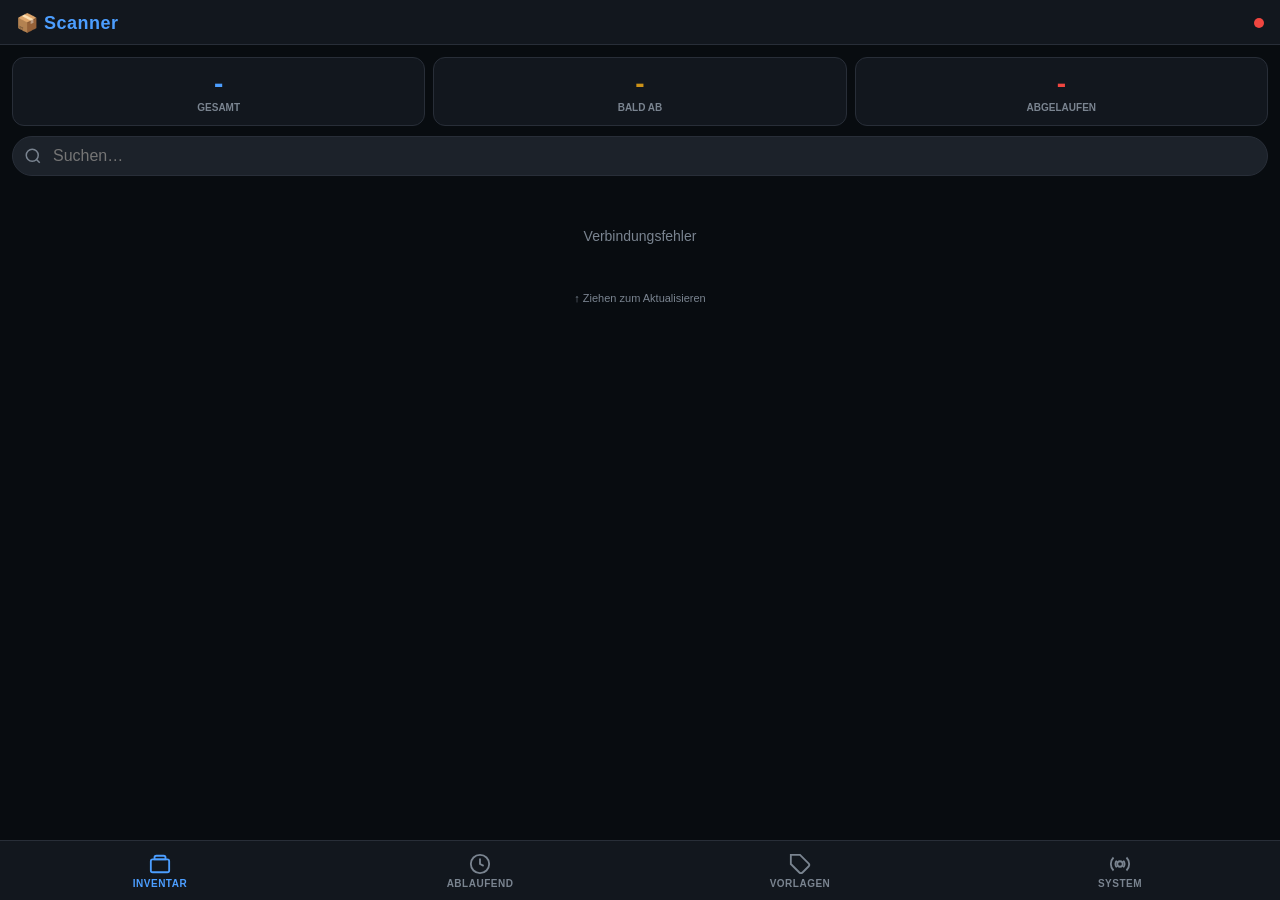
==== data/mobile.html @ 730a2006 "Mobile: Tab-Leiste zurück auf 60px, Icons zentriert [prerelease v1.1.0-pre9] pre8 hatte die Leiste a" ====
<!DOCTYPE html>
<html lang="de">
<head>
<meta charset="UTF-8">
<meta name="viewport" content="width=device-width,initial-scale=1,maximum-scale=1,user-scalable=no,viewport-fit=cover">
<meta name="apple-mobile-web-app-capable" content="yes">
<meta name="apple-mobile-web-app-status-bar-style" content="black-translucent">
<meta name="apple-mobile-web-app-title" content="Scanner">
<meta name="theme-color" content="#080c10">
<title>Lebensmittel Scanner</title>
<script>
// Generate app icon via canvas — no separate file needed on flash
(function(){
  var c = document.createElement('canvas');
  c.width = c.height = 180;
  var ctx = c.getContext('2d');
  // Background
  ctx.fillStyle = '#080c10';
  ctx.beginPath();
  ctx.roundRect(0, 0, 180, 180, 28);
  ctx.fill();
  // Box body
  ctx.strokeStyle = '#4c9eff';
  ctx.lineWidth = 7;
  ctx.lineJoin = 'round';
  ctx.strokeRect(38, 62, 104, 82);
  // Box lid
  ctx.beginPath();
  ctx.moveTo(28, 62); ctx.lineTo(152, 62);
  ctx.lineTo(138, 44); ctx.lineTo(42, 44);
  ctx.closePath();
  ctx.stroke();
  // Lid flap line
  ctx.beginPath();
  ctx.moveTo(90, 44); ctx.lineTo(90, 62);
  ctx.strokeStyle = '#4c9eff';
  ctx.lineWidth = 5;
  ctx.stroke();
  // Barcode stripes at bottom
  var bx = 52, by = 112, bh = 22;
  ctx.fillStyle = '#4c9eff';
  var bars = [0,6,10,16,20,24,30,36,40,46,50];
  for (var i = 0; i < bars.length; i++) {
    var w = (i % 3 === 1) ? 5 : 3;
    ctx.fillRect(bx + bars[i], by, w, bh);
  }
  var url = c.toDataURL('image/png');
  // Apple touch icon
  var l = document.createElement('link');
  l.rel = 'apple-touch-icon'; l.href = url;
  document.head.appendChild(l);
  // Favicon
  var f = document.createElement('link');
  f.rel = 'icon'; f.type = 'image/png'; f.href = url;
  document.head.appendChild(f);
})();
</script>
<style>
  :root {
    --bg: #080c10;
    --surface: #12171e;
    --surface2: #1c222a;
    --border: #282e38;
    --text: #ecf0f4;
    --sub: #7a8490;
    --accent: #4c9eff;
    --green: #2eb048;
    --yellow: #cc9218;
    --red: #f04640;
    --radius: 12px;
    --tab-h: 60px;
  }
  *, *::before, *::after {
    box-sizing: border-box; margin: 0; padding: 0;
    /* Doppeltipp-Zoom + 300ms-Tap-Delay killen, kein blauer Tap-Blitz */
    touch-action: manipulation;
    -webkit-tap-highlight-color: transparent;
    /* kein iOS "Kopieren/Nachschlagen"-Popup bei Langdruck */
    -webkit-touch-callout: none;
  }
  html, body {
    height: 100%; overflow: hidden;
    /* var(--surface) statt var(--bg): der Bereich unterhalb von #app (Home-
       Indicator-Zone, ~34px) ist für fixed-Elemente in iOS nicht erreichbar –
       body-Hintergrund muss die Farbe der Tab-Leiste tragen, damit keine
       sichtbare Lücke entsteht. */
    background: var(--surface); color: var(--text);
    font-family: -apple-system, BlinkMacSystemFont, 'Segoe UI', sans-serif;
    /* kein Gummiband-/Bounce-Effekt der ganzen Seite */
    overscroll-behavior: none;
    /* iOS soll Schrift im Querformat nicht eigenmächtig vergrößern */
    -webkit-text-size-adjust: 100%;
    /* UI-Text nicht markierbar (App-Gefühl); Eingabefelder unten wieder erlaubt */
    -webkit-user-select: none; user-select: none;
  }
  /* Eingaben müssen markierbar bleiben, sonst nervt das Editieren */
  input, textarea { -webkit-user-select: text; user-select: text; }
  /* iOS zoomt automatisch hinein, wenn ein fokussiertes Feld <16px hat.
     Daher ALLE Eingaben global auf min. 16px zwingen. */
  input, select, textarea, button { font-size: 16px; }

  /* ── Layout ──
     position:fixed; inset:0 verankert #app am Visual Viewport.
     padding-bottom auf #app (nicht auf #tabbar) stellt sicher, dass der
     Safe-Area-Bereich unten (Home-Indicator) vom #app-Hintergrund
     (var(--surface), gleiche Farbe wie Tab-Leiste) gefüllt wird – kein
     sichtbarer Farbunterschied zwischen Tab-Leiste und Sicherheitsbereich. */
  #app { position: fixed; inset: 0; display: flex; flex-direction: column; overflow: hidden; padding-top: env(safe-area-inset-top, 0px); padding-bottom: env(safe-area-inset-bottom, 0px); background: var(--surface); }
  #header { background: var(--surface); border-bottom: 1px solid var(--border); padding: 12px 16px 10px; display: flex; align-items: center; justify-content: space-between; flex-shrink: 0; }
  #header h1 { font-size: 18px; font-weight: 700; color: var(--accent); letter-spacing: .5px; }
  #header-right { display: flex; align-items: center; gap: 10px; }
  #wifi-dot { width: 10px; height: 10px; border-radius: 50%; background: var(--red); }
  #wifi-dot.ok { background: var(--green); }
  #content { flex: 1; min-height: 0; overflow-y: auto; -webkit-overflow-scrolling: touch; overscroll-behavior-y: contain; background: var(--bg); }
  /* Tab-Leiste als Flex-Kind am unteren Rand von #app. Safe-Area wird durch
     padding-bottom auf #app abgedeckt, nicht hier – Tab-Leiste ist daher genau
     var(--tab-h) hoch und immer sichtbar über dem Home-Indicator-Bereich. */
  #tabbar { flex-shrink: 0; display: flex; background: var(--surface); border-top: 1px solid var(--border); height: var(--tab-h); }
  .tab-btn { flex: 1; display: flex; flex-direction: column; align-items: center; justify-content: center; gap: 3px; border: none; background: none; color: var(--sub); font-size: 10px; font-weight: 600; letter-spacing: .5px; cursor: pointer; transition: color .15s; -webkit-tap-highlight-color: transparent; }
  .tab-btn.active { color: var(--accent); }
  .tab-btn svg { width: 22px; height: 22px; }
  .tab-pane { display: none; padding: 12px; }
  .tab-pane.active { display: block; }

  /* ── Cards ── */
  .card { background: var(--surface); border: 1px solid var(--border); border-radius: var(--radius); padding: 14px 16px; margin-bottom: 10px; }
  .card-title { font-size: 11px; font-weight: 700; color: var(--sub); letter-spacing: .8px; text-transform: uppercase; margin-bottom: 10px; }

  /* ── Stat row ── */
  .stat-row { display: grid; grid-template-columns: repeat(3, 1fr); gap: 8px; margin-bottom: 10px; }
  .stat { background: var(--surface); border: 1px solid var(--border); border-radius: var(--radius); padding: 12px 10px; text-align: center; }
  .stat-val { font-size: 28px; font-weight: 800; line-height: 1; }
  .stat-label { font-size: 10px; color: var(--sub); margin-top: 4px; font-weight: 600; text-transform: uppercase; }
  .accent { color: var(--accent); }
  .yellow { color: var(--yellow); }
  .red { color: var(--red); }
  .green { color: var(--green); }

  /* ── Search bar ── */
  .search-wrap { position: relative; margin-bottom: 12px; }
  .search-wrap input { width: 100%; background: var(--surface2); border: 1px solid var(--border); border-radius: 24px; padding: 10px 16px 10px 40px; color: var(--text); font-size: 16px; outline: none; -webkit-appearance: none; }
  .search-wrap input:focus { border-color: var(--accent); }
  .search-wrap svg { position: absolute; left: 12px; top: 50%; transform: translateY(-50%); color: var(--sub); pointer-events: none; }

  /* ── Inventory list ── */
  #inv-list { display: flex; flex-direction: column; gap: 6px; }
  .inv-item { background: var(--surface); border: 1px solid var(--border); border-radius: var(--radius); padding: 8px 14px; display: flex; align-items: center; gap: 10px; }
  .inv-item.expiring { border-color: var(--yellow); }
  .inv-item.expired { border-color: var(--red); }
  .inv-dot { width: 8px; height: 8px; border-radius: 50%; flex-shrink: 0; background: var(--green); }
  .inv-item.expiring .inv-dot { background: var(--yellow); }
  .inv-item.expired .inv-dot { background: var(--red); }
  .inv-info { flex: 1; min-width: 0; }
  .inv-name { font-size: 15px; font-weight: 600; white-space: nowrap; overflow: hidden; text-overflow: ellipsis; }
  .inv-meta { font-size: 12px; color: var(--sub); margin-top: 2px; }
  .inv-qty { font-size: 14px; font-weight: 700; color: var(--accent); flex-shrink: 0; }
  .inv-empty { text-align: center; color: var(--sub); padding: 40px 0; font-size: 14px; }

  /* ── Expiring section ── */
  .section-head { font-size: 11px; font-weight: 700; color: var(--sub); letter-spacing: .8px; text-transform: uppercase; padding: 6px 0 8px; }

  /* ── Settings ── */
  .setting-row { display: flex; align-items: center; justify-content: space-between; padding: 14px 0; border-bottom: 1px solid var(--border); }
  .setting-row:last-child { border-bottom: none; }
  .setting-label { font-size: 14px; }
  .setting-sub { font-size: 12px; color: var(--sub); margin-top: 2px; }
  .setting-val { font-size: 13px; color: var(--sub); }
  input[type=range] { width: 120px; accent-color: var(--accent); }

  /* ── Toggle switch ── */
  .toggle { position: relative; width: 44px; height: 26px; flex-shrink: 0; }
  .toggle input { opacity: 0; width: 0; height: 0; }
  .slider { position: absolute; inset: 0; background: var(--surface2); border-radius: 26px; border: 1px solid var(--border); transition: background .2s; cursor: pointer; }
  .slider::before { content: ''; position: absolute; width: 20px; height: 20px; left: 2px; top: 2px; background: var(--sub); border-radius: 50%; transition: transform .2s, background .2s; }
  .toggle input:checked + .slider { background: var(--accent); }
  .toggle input:checked + .slider::before { transform: translateX(18px); background: #fff; }

  /* ── Full-screen admin link ── */
  .admin-link { display: block; text-align: center; color: var(--sub); font-size: 13px; padding: 16px; text-decoration: none; }
  .admin-link:hover { color: var(--accent); }

  /* ── Loading spinner ── */
  .spinner { display: inline-block; width: 18px; height: 18px; border: 2px solid var(--border); border-top-color: var(--accent); border-radius: 50%; animation: spin .7s linear infinite; }
  @keyframes spin { to { transform: rotate(360deg); } }

  /* ── Toast ── */
  #toast { position: fixed; bottom: calc(var(--tab-h) + env(safe-area-inset-bottom, 0px) + 12px); left: 50%; transform: translateX(-50%) translateY(20px); background: var(--surface2); border: 1px solid var(--border); color: var(--text); padding: 10px 20px; border-radius: 24px; font-size: 13px; opacity: 0; transition: opacity .2s, transform .2s; pointer-events: none; white-space: nowrap; display: flex; align-items: center; gap: 12px; }
  #toast.show { opacity: 1; transform: translateX(-50%) translateY(0); }
  #toast.clickable { pointer-events: auto; }
  .toast-undo-btn { background: none; border: 1px solid var(--accent); color: var(--accent); border-radius: 12px; padding: 3px 12px; font-size: 12px; font-weight: 700; cursor: pointer; white-space: nowrap; -webkit-tap-highlight-color: transparent; }

  /* ── Pull-to-refresh hint ── */
  .ptr-hint { text-align: center; font-size: 11px; color: var(--sub); padding: 8px 0 0; }

  /* ── Grouped inventory ── */
  .inv-group { border-radius: var(--radius); overflow: hidden; margin-bottom: 6px; }
  .inv-group-head { margin-bottom: 0; border-radius: 0; cursor: pointer; user-select: none; -webkit-user-select: none; position: relative; }
  .inv-group:first-child .inv-group-head { border-radius: var(--radius) var(--radius) 0 0; }
  .inv-group.solo .inv-group-head { border-radius: var(--radius) !important; }
  .inv-chevron { font-size: 18px; color: var(--sub); transition: transform .2s; flex-shrink: 0; padding-left: 4px; line-height: 1; }
  .inv-sub-list { background: var(--surface2); border: 1px solid var(--border); border-top: none; border-radius: 0 0 var(--radius) var(--radius); }
  .inv-sub-item { display: flex; align-items: center; gap: 10px; padding: 6px 14px 6px 34px; border-top: 1px solid var(--border); background: var(--surface2); }
  .inv-sub-item:first-child { border-top: none; }
  .inv-sub-item .inv-meta { font-size: 13px; color: var(--sub); }
  .inv-sub-item .inv-label { font-size: 11px; color: var(--sub); opacity: .7; }
  .inv-sub-item.expiring .inv-meta { color: var(--yellow); }
  .inv-sub-item.expired  .inv-meta { color: var(--red); }

  /* ── Swipe-to-delete ── */
  .swipe-wrap { position: relative; overflow: hidden; border-radius: inherit; }
  .swipe-inner { position: relative; z-index: 1; transition: transform .2s; will-change: transform; }
  .swipe-del-btn {
    position: absolute; right: 0; top: 0; bottom: 0; z-index: 0;
    width: 80px; background: var(--red);
    display: flex; align-items: center; justify-content: center;
    color: #fff; font-size: 13px; font-weight: 600;
    cursor: pointer; border-radius: 0 var(--radius) var(--radius) 0;
    flex-shrink: 0;
  }

  /* ── Verwaltung tab ── */
  .add-row { display: flex; gap: 8px; margin-top: 10px; }
  .add-row input, .add-row select {
    flex: 1; background: var(--surface2); border: 1px solid var(--border);
    border-radius: 8px; padding: 9px 12px; color: var(--text); font-size: 16px;
    outline: none; -webkit-appearance: none; min-width: 0;
  }
  .add-row input:focus, .add-row select:focus { border-color: var(--accent); }
  .hh-pill { padding: 3px 12px; border: 1px solid var(--border); border-radius: 12px; background: none; color: var(--sub); font-size: 12px; font-weight: 600; cursor: pointer; }
  .hh-pill.active { background: var(--accent); color: #fff; border-color: var(--accent); }
  .btn { padding: 9px 16px; border: none; border-radius: 8px; font-size: 14px; font-weight: 600; cursor: pointer; white-space: nowrap; flex-shrink: 0; }
  .btn-primary { background: var(--accent); color: #fff; }
  .btn-danger  { background: none; border: 1px solid var(--border); color: var(--red); padding: 8px 14px; border-radius: 6px; font-size: 13px; font-weight: 600; cursor: pointer; flex-shrink: 0; min-height: 40px; display: inline-flex; align-items: center; -webkit-tap-highlight-color: transparent; }
  .mgmt-item { display: flex; align-items: flex-start; justify-content: space-between; gap: 10px; padding: 10px 0; border-bottom: 1px solid var(--border); }
  .mgmt-item:last-child { border-bottom: none; }
  .mgmt-item-info { flex: 1; min-width: 0; }
  .mgmt-item-name { font-size: 14px; font-weight: 600; white-space: nowrap; overflow: hidden; text-overflow: ellipsis; }
  .mgmt-item-sub  { font-size: 12px; color: var(--sub); margin-top: 2px; }
  .mgmt-empty { text-align: center; color: var(--sub); padding: 16px 0; font-size: 13px; }
  /* ── Sorten inline ── */
  .sorten-section { margin-top: 8px; }
  .sorten-chips { display: flex; flex-wrap: wrap; gap: 5px; margin-bottom: 6px; }
  .sorte-chip { display: inline-flex; align-items: center; gap: 4px; background: var(--surface2); border: 1px solid var(--border); border-radius: 20px; padding: 3px 10px 3px 10px; font-size: 12px; }
  .sorte-chip button { background: none; border: none; color: var(--sub); cursor: pointer; padding: 6px; margin: -6px -4px -6px 0; font-size: 16px; line-height: 1; -webkit-tap-highlight-color: transparent; }
  .sorte-add-row { display: flex; gap: 6px; }
  .sorte-add-row input { flex: 1; background: var(--bg); border: 1px solid var(--border); border-radius: 8px; color: var(--text); padding: 7px 10px; font-size: 16px; min-width: 0; }
  .sorte-add-row button { background: var(--accent); color: #fff; border: none; border-radius: 8px; padding: 5px 12px; font-size: 12px; font-weight: 600; cursor: pointer; white-space: nowrap; }
  /* Vorlage-Hinzufügen-Button im Kartenkopf */
  .tmpl-add-btn {
    width: 36px; height: 36px; border-radius: 50%;
    background: var(--accent); color: #fff; border: none; cursor: pointer;
    display: flex; align-items: center; justify-content: center;
    flex-shrink: 0; -webkit-tap-highlight-color: transparent;
    box-shadow: 0 2px 6px rgba(0,0,0,.25);
    transition: filter .15s, transform .1s;
  }
  .tmpl-add-btn:active { transform: scale(.93); }
  .cat-filter-wrap { margin-bottom: 10px; }
  .cat-filter-wrap select {
    width: 100%; background: var(--surface2); border: 1px solid var(--border);
    border-radius: 8px; padding: 9px 12px; color: var(--text); font-size: 16px;
    outline: none; -webkit-appearance: none;
  }
</style>
</head>
<body>
<div id="app">
  <div id="header">
    <h1>&#x1F4E6; Scanner</h1>
    <div id="header-right">
      <span id="hh-abbr" style="font-size:13px;color:var(--sub)"></span>
      <span id="wifi-dot"></span>
    </div>
  </div>

  <div id="content">
    <!-- INVENTAR TAB -->
    <div id="tab-inv" class="tab-pane active">
      <div id="inv-hh-bar" hidden style="padding:8px 12px;background:var(--surface2,#1a2130);border-bottom:1px solid var(--border,#2a3340)"></div>
      <div class="stat-row">
        <div class="stat"><div class="stat-val accent" id="s-total">-</div><div class="stat-label">Gesamt</div></div>
        <div class="stat"><div class="stat-val yellow" id="s-soon">-</div><div class="stat-label">Bald ab</div></div>
        <div class="stat"><div class="stat-val red" id="s-exp">-</div><div class="stat-label">Abgelaufen</div></div>
      </div>
      <div class="search-wrap">
        <svg width="18" height="18" viewBox="0 0 24 24" fill="none" stroke="currentColor" stroke-width="2"><circle cx="11" cy="11" r="8"/><line x1="21" y1="21" x2="16.65" y2="16.65"/></svg>
        <input type="search" id="inv-search" placeholder="Suchen…" autocomplete="off" autocorrect="off" spellcheck="false">
      </div>
      <div id="inv-list"><div class="inv-empty"><span class="spinner"></span></div></div>
      <div class="ptr-hint">&#8593; Ziehen zum Aktualisieren</div>
    </div>

    <!-- ABLAUFEND TAB -->
    <div id="tab-exp" class="tab-pane">
      <div class="section-head">Diese Woche ablaufend</div>
      <div id="exp-list"><div class="inv-empty"><span class="spinner"></span></div></div>
    </div>

    <!-- VERWALTUNG TAB -->
    <div id="tab-mgmt" class="tab-pane">
      <div class="card">
        <div style="display:flex;align-items:center;justify-content:space-between;margin-bottom:10px">
          <div class="card-title" style="margin-bottom:0">Vorlagen</div>
          <button class="tmpl-add-btn" onclick="openTmplSheet()" title="Neue Vorlage">
            <svg viewBox="0 0 24 24" width="20" height="20" fill="none" stroke="currentColor" stroke-width="2.5"><line x1="12" y1="5" x2="12" y2="19"/><line x1="5" y1="12" x2="19" y2="12"/></svg>
          </button>
        </div>
        <div class="cat-filter-wrap">
          <select id="tmpl-filter-cat" onchange="renderTemplates()">
            <option value="">Alle Kategorien</option>
          </select>
        </div>
        <div id="tmpl-list"><div class="mgmt-empty"><span class="spinner"></span></div></div>
      </div>
    </div>

    <!-- EINSTELLUNGEN TAB -->
    <div id="tab-sys" class="tab-pane">
      <!-- Firmware-Update -->
      <div class="card">
        <div style="display:flex;align-items:center;justify-content:space-between;margin-bottom:10px">
          <div class="card-title" style="margin-bottom:0">Firmware-Update</div>
          <span class="setting-val" id="sys-fw">-</span>
        </div>
        <select id="ota-release" style="width:100%;background:var(--surface2);border:1px solid var(--border);border-radius:10px;padding:11px 12px;color:var(--text);font-size:16px;outline:none;-webkit-appearance:none;margin-bottom:8px" onchange="onOtaSelect()">
          <option value="">Auf Updates prüfen…</option>
        </select>
        <div id="ota-note" class="setting-sub" style="margin-bottom:10px;min-height:16px"></div>
        <button class="btn btn-primary" id="ota-install" style="width:100%" onclick="installOta()" disabled>Installieren</button>
        <div id="ota-progress-wrap" hidden style="margin-top:12px">
          <div style="height:8px;background:var(--surface2);border-radius:4px;overflow:hidden">
            <div id="ota-bar" style="height:100%;width:0;background:var(--accent);transition:width .3s"></div>
          </div>
          <div id="ota-phase" class="setting-sub" style="text-align:center;margin-top:8px">Starte…</div>
        </div>
        <div class="ptr-hint" style="text-align:left;padding-top:10px">⚠️ Während des Updates Gerät nicht ausschalten. Es startet danach automatisch neu.</div>
      </div>

      <!-- Status -->
      <div class="card">
        <div class="card-title">Status</div>
        <div class="setting-row">
          <div><div class="setting-label">Web-UI (Dateisystem)</div><div class="setting-sub">Version dieser Oberfläche</div></div>
          <span class="setting-val accent" id="sys-webui">-</span>
        </div>
        <div class="setting-row">
          <div><div class="setting-label">Haushalt</div><div class="setting-sub" id="sys-location">-</div></div>
          <span class="setting-val" id="sys-hh">-</span>
        </div>
        <div class="setting-row">
          <div><div class="setting-label">Produkte</div></div>
          <span class="setting-val accent" id="sys-count">-</span>
        </div>
        <div class="setting-row">
          <div><div class="setting-label">Freier Speicher</div><div class="setting-sub" id="sys-psram">-</div></div>
          <span class="setting-val" id="sys-heap">-</span>
        </div>
        <div class="setting-row">
          <div><div class="setting-label">Uptime</div></div>
          <span class="setting-val" id="sys-uptime">-</span>
        </div>
        <div class="setting-row">
          <div><div class="setting-label">Viewport-Höhe</div><div class="setting-sub" id="sys-tabbar-h">Tab-Leiste: -</div></div>
          <span class="setting-val" id="sys-vph">-</span>
        </div>
      </div>

      <!-- Netzwerk -->
      <div class="card">
        <div class="card-title">Netzwerk</div>
        <div class="setting-row">
          <div><div class="setting-label">WLAN</div><div class="setting-sub" id="sys-ssid">-</div></div>
          <span class="setting-val" id="sys-ip">-</span>
        </div>
        <div class="setting-row">
          <div><div class="setting-label">API-Sync</div></div>
          <span class="setting-val" id="sys-sync">-</span>
        </div>
      </div>

      <!-- Display -->
      <div class="card">
        <div class="card-title">Display</div>
        <div class="setting-row">
          <div><div class="setting-label">Standby</div><div class="setting-sub">Display abschalten nach</div></div>
          <select id="mob-standby" style="background:var(--surface2);border:1px solid var(--border);border-radius:8px;padding:8px 10px;color:var(--text);font-size:16px;outline:none;-webkit-appearance:none" onchange="saveStandby(this.value)">
            <option value="0">Nie</option>
            <option value="60">1 Min</option>
            <option value="120">2 Min</option>
            <option value="300">5 Min</option>
            <option value="600">10 Min</option>
            <option value="1800">30 Min</option>
          </select>
        </div>
      </div>

      <!-- Logs (SD-Karte) -->
      <div class="card">
        <div class="card-title">Logs (SD-Karte)</div>
        <div id="sd-log-list"><div class="mgmt-empty"><span class="spinner"></span></div></div>
      </div>

      <!-- Aktionen -->
      <div class="card">
        <div class="card-title">Aktionen</div>
        <button class="btn" style="width:100%;background:var(--surface2);color:var(--text);border:1px solid var(--border);margin-bottom:8px" onclick="compactInventory()">Inventar bereinigen (Duplikate)</button>
        <button class="btn" style="width:100%;background:none;color:var(--red);border:1px solid var(--border)" onclick="restartDevice()">Gerät neu starten</button>
      </div>

      <a href="/" target="_blank" rel="noopener" class="admin-link">&#x2699;&#xFE0F; Zur vollst&auml;ndigen Verwaltung</a>
    </div>
  </div>

  <nav id="tabbar">
    <button class="tab-btn active" data-tab="inv" onclick="switchTab('inv')">
      <svg viewBox="0 0 24 24" fill="none" stroke="currentColor" stroke-width="2"><path d="M20 7H4a2 2 0 0 0-2 2v10a2 2 0 0 0 2 2h16a2 2 0 0 0 2-2V9a2 2 0 0 0-2-2z"/><path d="M16 3H8a2 2 0 0 0-2 2v2h12V5a2 2 0 0 0-2-2z"/></svg>
      INVENTAR
    </button>
    <button class="tab-btn" data-tab="exp" onclick="switchTab('exp')">
      <svg viewBox="0 0 24 24" fill="none" stroke="currentColor" stroke-width="2"><circle cx="12" cy="12" r="10"/><polyline points="12 6 12 12 16 14"/></svg>
      ABLAUFEND
    </button>
    <button class="tab-btn" data-tab="mgmt" onclick="switchTab('mgmt')">
      <svg viewBox="0 0 24 24" fill="none" stroke="currentColor" stroke-width="2"><path d="M12 2H2v10l9.29 9.29c.94.94 2.48.94 3.42 0l6.58-6.58c.94-.94.94-2.48 0-3.42L12 2z"/><path d="M7 7h.01"/></svg>
      VORLAGEN
    </button>
    <button class="tab-btn" data-tab="sys" onclick="switchTab('sys')">
      <svg viewBox="0 0 24 24" fill="none" stroke="currentColor" stroke-width="2"><circle cx="12" cy="12" r="3"/><path d="M19.07 4.93a10 10 0 0 1 0 14.14M4.93 4.93a10 10 0 0 0 0 14.14M15.54 8.46a5 5 0 0 1 0 7.07M8.46 8.46a5 5 0 0 0 0 7.07"/></svg>
      SYSTEM
    </button>
  </nav>

  <!-- Bottom-Sheet: Neue Vorlage (außerhalb #content, sonst clippt iOS Safari den
       fixed-Sheet im overflow-scroll-Container und der Speichern-Button verschwindet) -->
  <div id="tmpl-sheet-overlay" style="display:none;position:fixed;inset:0;background:rgba(0,0,0,.45);z-index:200" onclick="closeTmplSheet()"></div>
  <div id="tmpl-sheet" style="display:none;position:fixed;left:0;right:0;bottom:0;background:var(--surface);border-radius:20px 20px 0 0;padding:20px 18px calc(20px + env(safe-area-inset-bottom));z-index:201;max-height:88vh;overflow-y:auto;-webkit-overflow-scrolling:touch;transform:translateY(100%);transition:transform .3s cubic-bezier(.4,0,.2,1)">
    <div style="display:flex;align-items:center;justify-content:space-between;margin-bottom:18px">
      <span style="font-weight:700;font-size:16px">Neue Vorlage</span>
      <button onclick="closeTmplSheet()" style="background:none;border:none;color:var(--sub);font-size:22px;cursor:pointer;padding:0;line-height:1">&times;</button>
    </div>
    <div style="display:flex;flex-direction:column;gap:10px">
      <input type="text" id="tmpl-name" placeholder="Name *" maxlength="60" autocomplete="off" autocorrect="off" spellcheck="false"
        style="background:var(--surface2);border:1px solid var(--border);border-radius:10px;padding:11px 14px;color:var(--text);font-size:16px;outline:none;width:100%;box-sizing:border-box">
      <div style="display:grid;grid-template-columns:1fr 1fr;gap:8px">
        <select id="tmpl-cat" style="background:var(--surface2);border:1px solid var(--border);border-radius:10px;padding:11px 12px;color:var(--text);font-size:16px;outline:none;-webkit-appearance:none">
          <option value="">Kategorie…</option>
        </select>
        <input type="number" id="tmpl-days" placeholder="MHD-Tage" min="1" max="3650"
          style="background:var(--surface2);border:1px solid var(--border);border-radius:10px;padding:11px 12px;color:var(--text);font-size:16px;outline:none;width:100%;box-sizing:border-box">
      </div>
      <div style="display:flex;align-items:center;gap:10px;font-size:14px;padding:2px 0">
        <label class="toggle">
          <input type="checkbox" id="tmpl-ask-qty" onchange="document.getElementById('tmpl-unit-row').style.display=this.checked?'block':'none'">
          <span class="slider"></span>
        </label>
        <span style="cursor:pointer" onclick="var c=document.getElementById('tmpl-ask-qty');c.checked=!c.checked;c.dispatchEvent(new Event('change'))">Menge abfragen</span>
      </div>
      <div id="tmpl-unit-row" style="display:none">
        <select id="tmpl-unit" style="width:100%;background:var(--surface2);border:1px solid var(--border);border-radius:10px;padding:11px 12px;color:var(--text);font-size:16px;outline:none;-webkit-appearance:none">
          <option value="St.">Stück (St.)</option>
          <option value="Port.">Portionen (Port.)</option>
          <option value="g">Gramm (g)</option>
          <option value="ml">Milliliter (ml)</option>
          <option value="kg">Kilogramm (kg)</option>
        </select>
      </div>
      <div style="display:flex;align-items:center;gap:10px;font-size:14px;padding:2px 0">
        <label class="toggle">
          <input type="checkbox" id="tmpl-sorten">
          <span class="slider"></span>
        </label>
        <span style="cursor:pointer" onclick="var c=document.getElementById('tmpl-sorten');c.checked=!c.checked">Sorten-Auswahl</span>
      </div>
      <button class="btn btn-primary" style="width:100%;margin-top:6px" onclick="addTemplate()">Vorlage speichern</button>
    </div>
  </div>
</div>

<div id="toast"></div>

<script>
'use strict';

// Version dieser Web-UI (im Dateisystem-Image). Bei jedem FS-Update erhöhen –
// so lässt sich am Gerät prüfen, ob das littlefs.bin wirklich neu geflasht wurde.
const WEBUI_VERSION = 'pre9 (tab-60)';

// ── State ──────────────────────────────────────────────────────
let _allItems      = [];
let _filter        = '';
let _sysInfo       = {};
let _devCfg        = {};
let _categories    = [];
let _templates     = [];
let _pendingDelete = null;  // { labelBarcode, item, timerId } – Undo-Puffer
let _households    = [];    // available households from /api/households
let _currentHH     = null;  // null = own (first in list)
let _ownHH         = '';

// ── Tab switching ──────────────────────────────────────────────
function switchTab(name) {
  document.querySelectorAll('.tab-pane').forEach(p => p.classList.remove('active'));
  document.querySelectorAll('.tab-btn').forEach(b => b.classList.remove('active'));
  document.getElementById('tab-' + name).classList.add('active');
  document.querySelector('[data-tab="' + name + '"]').classList.add('active');
  if (name === 'exp')  renderExpiring();
  if (name === 'sys')  { loadSysInfo(); loadOtaReleases(); loadSdLogs(); }
  if (name === 'mgmt') loadMgmt();
}

// ── Toast ─────────────────────────────────────────────────────
let _toastTimer;
function toast(msg, ms = 2500) {
  const el = document.getElementById('toast');
  el.innerHTML = '';
  el.textContent = msg;
  el.classList.remove('clickable');
  el.classList.add('show');
  clearTimeout(_toastTimer);
  _toastTimer = setTimeout(() => el.classList.remove('show'), ms);
}
// Alias used in some places
const showToast = toast;

// Toast mit „Rückgängig"-Button (Undo-Toast)
function toastUndo(msg, ms = 5000) {
  const el = document.getElementById('toast');
  el.innerHTML = `<span>${msg}</span><button class="toast-undo-btn" onclick="undoDelete()">Rückgängig</button>`;
  el.classList.add('show', 'clickable');
  clearTimeout(_toastTimer);
  _toastTimer = setTimeout(() => {
    el.classList.remove('show', 'clickable');
  }, ms);
}

// ── Date helpers ──────────────────────────────────────────────
function getExpiry(it) {
  // API returns camelCase "expiryDate"; accept legacy snake_case / mhd too
  return it.expiryDate || it.expiry_date || it.mhd || '';
}

function parseExpiry(str) {
  if (!str) return null;
  // Formats: DD.MM.YY, DD.MM.YYYY, YYYY-MM-DD
  let m = str.match(/^(\d{2})\.(\d{2})\.(\d{2,4})$/);
  if (m) {
    let y = parseInt(m[3]);
    if (y < 100) y += 2000;
    return new Date(y, parseInt(m[2]) - 1, parseInt(m[1]));
  }
  m = str.match(/^(\d{4})-(\d{2})-(\d{2})$/);
  if (m) return new Date(parseInt(m[1]), parseInt(m[2]) - 1, parseInt(m[3]));
  return null;
}

function daysUntil(d) {
  if (!d) return null;
  const now = new Date(); now.setHours(0,0,0,0);
  return Math.round((d - now) / 86400000);
}

function fmtDate(str) {
  const d = parseExpiry(str);
  if (!d) return str || '';
  return d.toLocaleDateString('de-DE', { day: '2-digit', month: '2-digit', year: '2-digit' });
}

function fmtQty(qty, unit) {
  if (unit === 'g' || unit === 'kg' || unit === 'ml' || unit === 'l') return qty + ' ' + unit;
  if (unit === 'St.') return qty + ' St.';
  if (unit === 'Port.') return qty + ' Port.';
  return qty + 'x';
}

function expiryClass(str) {
  const days = daysUntil(parseExpiry(str));
  if (days === null) return '';
  if (days < 0)  return 'expired';
  if (days <= 7) return 'expiring';
  return '';
}

// ── Fetch helpers ─────────────────────────────────────────────
async function apiFetch(path) {
  const r = await fetch(path);
  if (!r.ok) throw new Error(r.status);
  return r.json();
}

async function apiPost(path, data) {
  const r = await fetch(path, {
    method: 'POST',
    headers: { 'Content-Type': 'application/json' },
    body: JSON.stringify(data)
  });
  if (!r.ok) throw new Error(r.status);
  return r.json().catch(() => ({}));
}

// ── Inventory ─────────────────────────────────────────────────
async function loadInventory() {
  try {
    const [data, hhs] = await Promise.all([
      apiFetch('/api/inventory'),
      apiFetch('/api/households').catch(() => []),
    ]);
    _allItems = Array.isArray(data) ? data : (data.items || []);
    _households = Array.isArray(hhs) ? hhs : [];
    _ownHH = _households[0] || '';
    if (_currentHH === null) _currentHH = _ownHH;
    renderHHSelector();
    renderInventory();
    updateStats();
    document.getElementById('wifi-dot').classList.add('ok');
  } catch (e) {
    document.getElementById('inv-list').innerHTML = '<div class="inv-empty">Verbindungsfehler</div>';
  }
}

function renderHHSelector() {
  const bar = document.getElementById('inv-hh-bar');
  if (!bar) return;
  if (_households.length <= 1) { bar.hidden = true; return; }
  let html = '<div style="display:flex;gap:6px;flex-wrap:wrap;align-items:center">';
  html += '<span style="font-size:.75rem;color:#8892a0">Haushalt:</span>';
  _households.forEach(hh => {
    const active = (_currentHH === hh) || (_currentHH === null && hh === _ownHH);
    html += `<button class="hh-pill${active ? ' active' : ''}" onclick="switchHH('${hh.replace(/'/g,"\\'")}')">`;
    html += hh + '</button>';
  });
  html += '</div>';
  bar.innerHTML = html;
  bar.hidden = false;
}

async function switchHH(hh) {
  _currentHH = hh;
  const isOwn = (hh === _ownHH);
  try {
    const url = isOwn ? '/api/inventory' : `/api/inventory?household=${encodeURIComponent(hh)}`;
    const data = await apiFetch(url);
    _allItems = Array.isArray(data) ? data : (data.items || []);
    renderHHSelector();
    renderInventory();
    updateStats();
    // Hide FAB when viewing other household
    const fab = document.getElementById('fab');
    if (fab) fab.hidden = !isOwn;
  } catch(e) {
    toast('Fehler: ' + e.message);
  }
}

function normalize(s) {
  return (s || '').toLowerCase()
    .replace(/ä/g,'a').replace(/ö/g,'o').replace(/ü/g,'u').replace(/ß/g,'ss')
    .replace(/Ä/g,'a').replace(/Ö/g,'o').replace(/Ü/g,'u');
}

function filterItems(q) {
  if (!q) return _allItems;
  const nq = normalize(q);
  return _allItems.filter(it => normalize(it.name || it.product_name || '').includes(nq) ||
                                normalize(it.location || '').includes(nq));
}

// ── Grouping ──────────────────────────────────────────────────
function buildGroups(items) {
  const map = new Map();
  for (const it of items) {
    const key = (it.name || it.product_name || 'Unbekannt').trim();
    if (!map.has(key)) map.set(key, []);
    map.get(key).push(it);
  }
  return Array.from(map.entries()).map(([name, its]) => {
    // Sort items within group: earliest expiry first, no-date last
    its.sort((a, b) => {
      const da = parseExpiry(getExpiry(a)), db = parseExpiry(getExpiry(b));
      if (!da && !db) return 0;
      if (!da) return 1;
      if (!db) return -1;
      return da - db;
    });
    return { name, items: its, firstExpiry: getExpiry(its[0]) };
  }).sort((a, b) => {
    const da = parseExpiry(a.firstExpiry), db = parseExpiry(b.firstExpiry);
    if (!da && !db) return 0;
    if (!da) return 1;
    if (!db) return -1;
    return da - db;
  });
}

function renderInventory() {
  const filtered = filterItems(_filter);
  const el = document.getElementById('inv-list');

  // Merke welche Gruppen gerade aufgeklappt sind (nach Name), damit sie nach
  // dem Re-render wieder offen bleiben
  const wasExpanded = new Set();
  el.querySelectorAll('.inv-group:not(.solo)').forEach(g => {
    const sub = g.querySelector('.inv-sub-list');
    if (sub && sub.style.display !== 'none') {
      const nameEl = g.querySelector('.inv-name');
      if (nameEl) wasExpanded.add(nameEl.textContent);
    }
  });

  if (!filtered.length) {
    el.innerHTML = '<div class="inv-empty">Keine Eintr&auml;ge gefunden</div>';
    return;
  }

  const groups = buildGroups(filtered);
  el.innerHTML = groups.map((g, gi) => {
    const cls   = expiryClass(g.firstExpiry);
    const total = g.items.reduce((s, it) => s + (it.quantity || 1), 0);
    const unit  = g.items[0].unit || '';
    const loc   = g.items[0].location ? ' · ' + g.items[0].location : '';
    const solo  = g.items.length === 1;
    // Gruppe aufgeklappt lassen, wenn sie vorher offen war
    const expanded = wasExpanded.has(g.name);

    const subHtml = solo ? '' : g.items.map(it => {
      const exp    = getExpiry(it);
      const subCls = expiryClass(exp);
      const lb     = esc(it.labelBarcode || '');
      const locStr = it.location ? `<span style="opacity:.7"> · ${esc(it.location)}</span>` : '';
      const subQty = fmtQty(it.quantity || 1, it.unit || '');
      return `<div class="swipe-wrap">
        <div class="swipe-inner inv-sub-item ${subCls}" data-lb="${lb}">
          <div class="inv-dot"></div>
          <div class="inv-info">
            <div class="inv-meta">${exp ? fmtDate(exp) : 'Kein MHD'}${locStr}</div>
          </div>
          <div class="inv-qty" style="font-size:13px">${subQty}</div>
        </div>
        <div class="swipe-del-btn" onclick="deleteItem('${lb}')">Löschen</div>
      </div>`;
    }).join('');

    const soloLb = solo ? esc(g.items[0].labelBarcode || '') : '';
    const chevronStyle = expanded ? ' style="transform:rotate(90deg)"' : '';
    const headInner = `
      <div class="inv-dot"></div>
      <div class="inv-info">
        <div class="inv-name">${esc(g.name)}</div>
        <div class="inv-meta">${g.firstExpiry ? fmtDate(g.firstExpiry) : 'Kein MHD'}${esc(loc)}</div>
      </div>
      <div class="inv-qty">${fmtQty(total, unit)}</div>
      ${solo ? '' : `<div class="inv-chevron"${chevronStyle}>›</div>`}`;

    const groupHead = solo
      ? `<div class="swipe-wrap">
           <div class="swipe-inner inv-item inv-group-head ${cls}" data-lb="${soloLb}">
             ${headInner}
           </div>
           <div class="swipe-del-btn" onclick="deleteItem('${soloLb}')">Löschen</div>
         </div>`
      : `<div class="inv-item inv-group-head ${cls}" onclick="toggleGroup(${gi})">
           ${headInner}
         </div>`;

    return `<div class="inv-group${solo ? ' solo' : ''}" data-gi="${gi}">
      ${groupHead}
      ${solo ? '' : `<div class="inv-sub-list" style="display:${expanded ? 'block' : 'none'}">${subHtml}</div>`}
    </div>`;
  }).join('');
  initSwipe(el);
}

// ── Delete item mit Undo-Puffer ───────────────────────────────
async function _flushPendingDelete() {
  if (!_pendingDelete) return;
  const { labelBarcode, timerId } = _pendingDelete;
  clearTimeout(timerId);
  _pendingDelete = null;
  try {
    await apiPost('/api/inventory/delete', { labelBarcode });
  } catch(e) {
    console.error('Verzögertes Löschen fehlgeschlagen:', e);
  }
}

function deleteItem(labelBarcode) {
  if (!labelBarcode) return;

  // Falls ein anderes Item noch im Undo-Puffer ist, sofort serverseitig löschen
  _flushPendingDelete();

  // Item lokal suchen
  const item = _allItems.find(it => it.labelBarcode === labelBarcode);
  if (!item) return;

  // Sofort aus lokaler Liste entfernen + UI aktualisieren
  _allItems = _allItems.filter(it => it.labelBarcode !== labelBarcode);
  renderInventory();
  updateStats();

  // Nach 5 Sekunden tatsächlich auf dem Server löschen
  const timerId = setTimeout(() => {
    _pendingDelete = null;
    apiPost('/api/inventory/delete', { labelBarcode }).catch(e => {
      // Bei Fehler wiederherstellen
      _allItems.push(item);
      renderInventory();
      updateStats();
      toast('Fehler beim Löschen', 3000);
    });
  }, 5000);

  _pendingDelete = { labelBarcode, item, timerId };
  toastUndo('Gelöscht');
}

function undoDelete() {
  if (!_pendingDelete) return;
  const { item, timerId } = _pendingDelete;
  clearTimeout(timerId);
  _pendingDelete = null;
  // Toast sofort schließen
  const el = document.getElementById('toast');
  el.classList.remove('show', 'clickable');
  clearTimeout(_toastTimer);
  // Item wiederherstellen
  _allItems.push(item);
  renderInventory();
  updateStats();
  toast('Wiederhergestellt ✓', 2000);
}

// ── Swipe-to-delete (touch) ───────────────────────────────────
function initSwipe(container) {
  container.querySelectorAll('.swipe-wrap').forEach(wrap => {
    const inner = wrap.querySelector('.swipe-inner');
    if (!inner) return;
    // dir: 0 = noch unklar, 1 = horizontal (Swipe), -1 = vertikal (Scrollen)
    let startX = 0, startY = 0, curX = 0, dir = 0;
    inner.addEventListener('touchstart', e => {
      startX = e.touches[0].clientX;
      startY = e.touches[0].clientY;
      curX = 0; dir = 0;
    }, { passive: true });
    inner.addEventListener('touchmove', e => {
      const dx = e.touches[0].clientX - startX;
      const dy = e.touches[0].clientY - startY;
      // Richtung erst festlegen, wenn die Geste eindeutig ist (>8px) —
      // so wird vertikales Scrollen nicht als Swipe missinterpretiert.
      if (dir === 0) {
        if (Math.abs(dx) > 8 || Math.abs(dy) > 8)
          dir = Math.abs(dx) > Math.abs(dy) ? 1 : -1;
        else return;
      }
      if (dir !== 1) return;            // vertikal → Scrollen zulassen
      curX = dx;
      if (curX > 0) curX = 0;           // nur nach links
      if (curX < -80) curX = -80;
      inner.style.transition = 'none';
      inner.style.transform = `translateX(${curX}px)`;
    }, { passive: true });
    inner.addEventListener('touchend', () => {
      if (dir !== 1) { dir = 0; return; }
      inner.style.transition = 'transform .2s';
      // snap open at -40px threshold, close otherwise
      inner.style.transform = curX < -40 ? 'translateX(-80px)' : 'translateX(0)';
      dir = 0;
    });
  });
}

function toggleGroup(gi) {
  const group = document.querySelector(`[data-gi="${gi}"]`);
  if (!group) return;
  const sub     = group.querySelector('.inv-sub-list');
  const chevron = group.querySelector('.inv-chevron');
  if (!sub) return;
  const open = sub.style.display !== 'none';
  sub.style.display = open ? 'none' : 'block';
  if (chevron) chevron.style.transform = open ? '' : 'rotate(90deg)';
}

function updateStats() {
  const now = new Date(); now.setHours(0,0,0,0);
  let total = 0, soon = 0, expired = 0;
  _allItems.forEach(it => {
    total += 1;
    const d = parseExpiry(getExpiry(it));
    const days = daysUntil(d);
    if (days !== null) {
      if (days < 0)       expired++;
      else if (days <= 7) soon++;
    }
  });
  document.getElementById('s-total').textContent = total;
  document.getElementById('s-soon').textContent  = soon;
  document.getElementById('s-exp').textContent   = expired;
}

// ── Expiring tab ──────────────────────────────────────────────
function renderExpiring() {
  const items = _allItems
    .filter(it => { const d = daysUntil(parseExpiry(getExpiry(it))); return d !== null && d <= 7; })
    .sort((a, b) => parseExpiry(getExpiry(a)) - parseExpiry(getExpiry(b)));
  const el = document.getElementById('exp-list');
  if (!items.length) {
    el.innerHTML = '<div class="inv-empty">Alles in Ordnung &#x2705;</div>';
    return;
  }
  el.innerHTML = items.map(it => {
    const name = it.name || it.product_name || 'Unbekannt';
    const exp  = getExpiry(it);
    const qty  = it.quantity || 1;
    const unit = it.unit || '';
    const days = daysUntil(parseExpiry(exp));
    const cls  = days !== null && days < 0 ? 'expired' : 'expiring';
    const dayStr = days === null ? '' : days < 0
      ? `vor ${-days} Tag${-days !== 1 ? 'en' : ''}`
      : days === 0 ? 'heute' : `in ${days} Tag${days !== 1 ? 'en' : ''}`;
    const lb = esc(it.labelBarcode || '');
    return `<div class="swipe-wrap">
      <div class="swipe-inner inv-item ${cls}" data-lb="${lb}">
        <div class="inv-dot"></div>
        <div class="inv-info">
          <div class="inv-name">${esc(name)}</div>
          <div class="inv-meta">${fmtDate(exp)} &mdash; ${dayStr}</div>
        </div>
        <div class="inv-qty">${fmtQty(qty, unit)}</div>
      </div>
      ${lb ? `<div class="swipe-del-btn" onclick="deleteItem('${lb}')">Löschen</div>` : ''}
    </div>`;
  }).join('');
  initSwipe(el);
}

// ── System info ───────────────────────────────────────────────
async function loadSysInfo() {
  try {
    const [si, dc, disp] = await Promise.all([
      apiFetch('/api/system-info'),
      apiFetch('/api/device-config'),
      apiFetch('/api/display-config').catch(() => ({ standby_sec: 300 })),
    ]);
    _sysInfo = si; _devCfg = dc;
    const setTxt = (id, v) => { const e = document.getElementById(id); if (e) e.textContent = v; };
    // Korrekte API-Feldnamen: system-info liefert heap/uptime/ssid/…, nicht freeHeap/uptimeSec
    setTxt('sys-ssid',     si.ssid || '-');
    setTxt('sys-ip',       si.ip   || '-');
    setTxt('sys-heap',     si.heap != null ? Math.round(si.heap / 1024) + ' KB frei' : '-');
    setTxt('sys-psram',    si.psram != null ? 'PSRAM: ' + Math.round(si.psram / 1048576) + ' MB frei' : '');
    setTxt('sys-uptime',   si.uptime || '-');
    setTxt('sys-fw',       si.firmware ? 'v' + si.firmware : '—');
    setTxt('sys-hh',       si.householdAbbr || dc.householdAbbr || '-');
    setTxt('sys-location', si.activeLocation || 'Kein Lagerort');
    setTxt('sys-count',    (si.invCount != null ? si.invCount : _allItems.length) || '-');
    setTxt('sys-sync',     si.syncEnabled ? 'Aktiv' : 'Aus');
    setTxt('hh-abbr',      si.householdAbbr || dc.householdAbbr || '');
    // Standby select: find closest matching option
    const sel = document.getElementById('mob-standby');
    const secs = disp.standby_sec ?? 300;
    let best = '300';
    for (const opt of sel.options) {
      if (parseInt(opt.value) === secs) { best = opt.value; break; }
    }
    sel.value = best;
  } catch(e) {}
}

// ── SD-Karten-Logs (Download) ─────────────────────────────────
async function loadSdLogs() {
  const el = document.getElementById('sd-log-list');
  if (!el) return;
  try {
    const data  = await apiFetch('/api/logs/sd');
    const files = (data && data.files) || [];
    if (data && data.error === 'no_sd') {
      el.innerHTML = '<div class="mgmt-empty">Keine SD-Karte eingelegt</div>';
      return;
    }
    if (!files.length) {
      el.innerHTML = '<div class="mgmt-empty">Keine Logdateien vorhanden</div>';
      return;
    }
    // Neueste Datei zuerst (Dateiname = YYYY-MM-DD.log)
    files.sort((a, b) => (b.name || '').localeCompare(a.name || ''));
    el.innerHTML = files.map(f => {
      const kb = f.size != null ? (f.size / 1024).toFixed(1) + ' KB' : '';
      return `<div class="mgmt-item">
        <div class="mgmt-item-info">
          <div class="mgmt-item-name">${esc(f.name)}</div>
          <div class="mgmt-item-sub">${kb}</div>
        </div>
        <a class="btn-danger" style="color:var(--accent)" href="/api/logs/sd/${encodeURIComponent(f.name)}" download="${esc(f.name)}">Download</a>
      </div>`;
    }).join('');
  } catch(e) {
    el.innerHTML = '<div class="mgmt-empty">Fehler beim Laden</div>';
  }
}

// ── Firmware-Update (GitHub-Releases → /api/ota-combined) ──────
const OTA_REPO = 'Zendonir/ESP32_Lebensmittel_BT_Scanner';
let _otaReleases = [];
let _otaPollTimer = null;

async function loadOtaReleases() {
  const sel = document.getElementById('ota-release');
  if (!sel) return;
  try {
    const res = await fetch(`https://api.github.com/repos/${OTA_REPO}/releases?per_page=20`);
    if (!res.ok) throw new Error('HTTP ' + res.status);
    _otaReleases = await res.json();
    sel.innerHTML = '<option value="">Version wählen…</option>';
    for (const rel of _otaReleases) {
      let d = '';
      if (rel.published_at) {
        const dt = new Date(rel.published_at);
        d = ` · ${String(dt.getDate()).padStart(2,'0')}.${String(dt.getMonth()+1).padStart(2,'0')}.${dt.getFullYear()}`;
        d += ` ${String(dt.getHours()).padStart(2,'0')}:${String(dt.getMinutes()).padStart(2,'0')}`;
      }
      // rel.name enthält den Release-Titel (z.B. "v1.1.0-pre1"); rel.tag_name ist der Git-Tag (z.B. "latest")
      const label = (rel.name && rel.name.trim()) ? rel.name.trim() : rel.tag_name;
      const opt = document.createElement('option');
      opt.value = rel.tag_name;
      opt.textContent = `${rel.prerelease ? '[Vorab] ' : ''}${label}${d}`;
      sel.appendChild(opt);
    }
  } catch(e) {
    sel.innerHTML = '<option value="">GitHub nicht erreichbar</option>';
  }
}

function onOtaSelect() {
  const sel  = document.getElementById('ota-release');
  const note = document.getElementById('ota-note');
  const btn  = document.getElementById('ota-install');
  const rel  = _otaReleases.find(r => r.tag_name === sel.value);
  if (!rel) { note.textContent = ''; btn.disabled = true; return; }
  const fw = rel.assets?.find(a => a.name === 'firmware_ota.bin');
  const fs = rel.assets?.find(a => a.name === 'littlefs.bin');
  if (fw) {
    note.textContent = `firmware_ota.bin · ${(fw.size/1048576).toFixed(2)} MB`
                     + (fs ? ` + littlefs.bin · ${(fs.size/1048576).toFixed(2)} MB` : '');
    btn.disabled = false;
  } else {
    note.textContent = 'Kein firmware_ota.bin in diesem Release';
    btn.disabled = true;
  }
}

async function installOta() {
  const sel = document.getElementById('ota-release');
  const rel = _otaReleases.find(r => r.tag_name === sel.value);
  if (!rel) { toast('Bitte Version wählen'); return; }
  const fw = rel.assets?.find(a => a.name === 'firmware_ota.bin');
  if (!fw) { toast('firmware_ota.bin fehlt'); return; }
  const fs = rel.assets?.find(a => a.name === 'littlefs.bin');
  document.getElementById('ota-install').disabled = true;
  document.getElementById('ota-progress-wrap').hidden = false;
  document.getElementById('ota-bar').style.width = '0%';
  document.getElementById('ota-phase').textContent = 'BLE trennen & verbinden…';
  try {
    const r = await apiPost('/api/ota-combined', {
      fw: fw.browser_download_url,
      fs: fs ? fs.browser_download_url : '',
      version: rel.tag_name,
    });
    if (!r.ok) throw new Error(r.error || 'Start fehlgeschlagen');
    pollOtaProgress();
  } catch(e) {
    document.getElementById('ota-phase').textContent = 'Fehler: ' + e.message;
    document.getElementById('ota-install').disabled = false;
  }
}

function pollOtaProgress() {
  if (_otaPollTimer) clearInterval(_otaPollTimer);
  let idle = 0;
  _otaPollTimer = setInterval(async () => {
    try {
      const p = await apiFetch('/api/ota-combined-progress');
      const bar = document.getElementById('ota-bar');
      const ph  = document.getElementById('ota-phase');
      if (p.phase) { ph.textContent = p.phase; bar.style.width = (p.pct || 0) + '%'; idle = 0; }
      else if (++idle > 6) {
        clearInterval(_otaPollTimer); _otaPollTimer = null;
        ph.textContent = 'Keine Antwort vom Gerät';
        document.getElementById('ota-install').disabled = false;
        return;
      }
      if (p.done) {
        clearInterval(_otaPollTimer); _otaPollTimer = null;
        if (p.ok) {
          bar.style.width = '100%';
          ph.textContent = 'Fertig – Gerät startet neu…';
          toast('Update erfolgreich – Neustart');
        } else {
          ph.textContent = p.phase || 'Fehler!';
          document.getElementById('ota-install').disabled = false;
        }
      }
    } catch(e) {
      // Verbindungsabbruch = Gerät bootet neu
      clearInterval(_otaPollTimer); _otaPollTimer = null;
      document.getElementById('ota-phase').textContent = 'Neustart – Seite lädt neu…';
      setTimeout(() => location.reload(), 10000);
    }
  }, 1500);
}

// ── Aktionen ──────────────────────────────────────────────────
async function restartDevice() {
  if (!confirm('Gerät jetzt neu starten?')) return;
  try {
    await apiPost('/api/restart', {});
    toast('Neustart… Seite lädt neu');
    setTimeout(() => location.reload(), 12000);
  } catch(e) { toast('Fehler: ' + e.message); }
}

async function compactInventory() {
  try {
    const r = await apiPost('/api/inventory/compact', {});
    const n = (r && r.removed != null) ? r.removed : 0;
    toast(n > 0 ? `${n} Duplikate zusammengeführt` : 'Keine Duplikate gefunden');
    loadInventory();
  } catch(e) { toast('Fehler: ' + e.message); }
}

async function saveStandby(val) {
  try {
    await apiPost('/api/display-config', { standby_sec: parseInt(val, 10) || 0 });
    showToast(parseInt(val) === 0 ? 'Standby deaktiviert' : 'Standby gespeichert', 1500);
  } catch(e) {
    showToast('Fehler: ' + e.message, 3000);
  }
}

function fmtUptime(sec) {
  const h = Math.floor(sec / 3600), m = Math.floor((sec % 3600) / 60);
  return `${h}h ${m}m`;
}

// ── Verwaltung: Categories ────────────────────────────────────
async function loadMgmt() {
  try {
    const [cats, tmpls] = await Promise.all([
      apiFetch('/api/categories'),
      apiFetch('/api/templates')
    ]);
    _categories = Array.isArray(cats) ? cats : (cats.categories || []);
    _templates  = Array.isArray(tmpls) ? tmpls : (tmpls.templates || []);
    renderTemplates();
    populateCatSelects();
  } catch(e) {
    document.getElementById('tmpl-list').innerHTML = '<div class="mgmt-empty">Fehler beim Laden</div>';
  }
}

function populateCatSelects() {
  const filterSel = document.getElementById('tmpl-filter-cat');
  const addSel    = document.getElementById('tmpl-cat');
  const filterVal = filterSel.value;
  const addVal    = addSel.value;

  const opts = _categories.map(c => {
    const name = typeof c === 'string' ? c : (c.name || '');
    return `<option value="${esc(name)}">${esc(name)}</option>`;
  }).join('');

  filterSel.innerHTML = '<option value="">Alle Kategorien</option>' + opts;
  addSel.innerHTML    = '<option value="">Kategorie wählen…</option>' + opts;

  if (filterVal) filterSel.value = filterVal;
  if (addVal)    addSel.value    = addVal;
}

// ── Verwaltung: Templates ─────────────────────────────────────
function renderTemplates() {
  const el        = document.getElementById('tmpl-list');
  const filterCat = document.getElementById('tmpl-filter-cat').value;
  const list = filterCat
    ? _templates.filter(t => (t.category || '') === filterCat)
    : _templates;

  if (!list.length) {
    el.innerHTML = '<div class="mgmt-empty">Keine Vorlagen' + (filterCat ? ' in dieser Kategorie' : '') + '</div>';
    return;
  }

  const grouped = {};
  for (const t of list) {
    const cat = t.category || '–';
    if (!grouped[cat]) grouped[cat] = [];
    grouped[cat].push(t);
  }

  el.innerHTML = Object.entries(grouped).map(([cat, items]) => `
    <div class="section-head">${esc(cat)}</div>
    ${items.map(t => {
      const days   = t.defaultDays || t.shelfDays || '?';
      const unit   = t.unit ? ` · ${esc(t.unit)}` : '';
      // JS-sicherer String für onclick innerhalb doppelt-quotierter Attribute:
      // Wert in einfachen Anführungszeichen übergeben, interne ' escapen
      const tidQ   = (t.id || t.name || '').replace(/\\/g,'\\\\').replace(/'/g,"\\'");
      // CSS-sicherer Bezeichner für HTML element IDs (Sonderzeichen → _)
      const safeId = (t.id || t.name || '').replace(/[^a-zA-Z0-9]/g, '_');
      const sortenBadge = t.useSorten ? ' · <span style="color:var(--accent)">Sorten</span>' : '';
      const sortenSection = t.useSorten ? `
        <div class="sorten-section">
          <div class="sorten-chips">
            ${(t.sorten || []).map(s => {
              const sQ = s.replace(/\\/g,'\\\\').replace(/'/g,"\\'");
              return `<span class="sorte-chip">
                ${esc(s)}
                <button title="Löschen" onclick="deleteSorte('${tidQ}','${sQ}')">×</button>
              </span>`;
            }).join('')}
            ${!(t.sorten || []).length ? '<span style="font-size:12px;color:var(--sub);font-style:italic">Noch keine Sorten – am Gerät eingeben oder hier hinzufügen</span>' : ''}
          </div>
          <div class="sorte-add-row">
            <input type="text" id="sorte-input-${safeId}" placeholder="Neue Sorte…" onkeydown="if(event.key==='Enter')addSorte('${tidQ}','${safeId}')">
            <button onclick="addSorte('${tidQ}','${safeId}')">+ Hinzufügen</button>
          </div>
        </div>` : '';
      return `<div class="mgmt-item">
      <div class="mgmt-item-info">
        <div class="mgmt-item-name">${esc(t.name || '')}</div>
        <div class="mgmt-item-sub">MHD: ${days} Tage${unit}${sortenBadge}</div>
        ${sortenSection}
      </div>
      <button class="btn-danger" onclick="deleteTemplate('${tidQ}')">Löschen</button>
    </div>`;
    }).join('')}
  `).join('');
}

// ── Bottom-Sheet für neue Vorlage ─────────────────────────────
function openTmplSheet() {
  // Felder zurücksetzen
  document.getElementById('tmpl-name').value = '';
  document.getElementById('tmpl-days').value = '';
  document.getElementById('tmpl-ask-qty').checked = false;
  document.getElementById('tmpl-unit-row').style.display = 'none';
  document.getElementById('tmpl-sorten').checked = false;
  const overlay = document.getElementById('tmpl-sheet-overlay');
  const sheet   = document.getElementById('tmpl-sheet');
  overlay.style.display = 'block';
  sheet.style.display   = 'block';
  requestAnimationFrame(() => { sheet.style.transform = 'translateY(0)'; });
  setTimeout(() => { document.getElementById('tmpl-name').focus(); }, 350);
}

function closeTmplSheet() {
  const sheet   = document.getElementById('tmpl-sheet');
  const overlay = document.getElementById('tmpl-sheet-overlay');
  sheet.style.transform = 'translateY(100%)';
  setTimeout(() => {
    sheet.style.display   = 'none';
    overlay.style.display = 'none';
  }, 300);
}

async function addTemplate() {
  const name     = document.getElementById('tmpl-name').value.trim();
  const category = document.getElementById('tmpl-cat').value;
  const shelfDays= parseInt(document.getElementById('tmpl-days').value, 10);
  const askQty   = document.getElementById('tmpl-ask-qty').checked;
  const unit     = askQty ? document.getElementById('tmpl-unit').value : '';
  if (!name)            { toast('Name fehlt', 2000); return; }
  if (!category)        { toast('Kategorie fehlt', 2000); return; }
  if (!(shelfDays > 0)) { toast('MHD-Tage fehlt', 2000); return; }
  const useSorten = document.getElementById('tmpl-sorten').checked;
  const payload = { name, category, shelfDays };
  if (unit)      payload.unit      = unit;
  if (useSorten) payload.useSorten = true;
  try {
    const res = await apiPost('/api/templates/add', payload);
    closeTmplSheet();
    const newTmpl = { id: res.id || String(Date.now()), name, category, shelfDays };
    if (unit)      newTmpl.unit      = unit;
    if (useSorten) newTmpl.useSorten = true;
    _templates.push(newTmpl);
    renderTemplates();
    toast('Vorlage gespeichert');
  } catch(e) {
    toast('Fehler: ' + e.message, 3000);
  }
}

async function deleteTemplate(id) {
  try {
    await apiPost('/api/templates/delete', { id });
    _templates = _templates.filter(t => (t.id || t.name) !== id);
    renderTemplates();
    toast('Vorlage gelöscht');
  } catch(e) {
    toast('Fehler: ' + e.message, 3000);
  }
}

// ── Sorten-Verwaltung ─────────────────────────────────────────
async function addSorte(templateId, safeId) {
  const inp = document.getElementById('sorte-input-' + safeId);
  if (!inp) return;
  const sorte = inp.value.trim();
  if (!sorte) { toast('Bitte Sorte eingeben', 2000); return; }
  try {
    await apiPost('/api/templates/sorten/add', { id: templateId, sorte });
    // Lokal aktualisieren
    const tmpl = _templates.find(t => (t.id || t.name) === templateId);
    if (tmpl) {
      if (!tmpl.sorten) tmpl.sorten = [];
      if (!tmpl.sorten.includes(sorte)) tmpl.sorten.push(sorte);
    }
    inp.value = '';
    renderTemplates();
    toast('Sorte hinzugefügt');
  } catch(e) {
    toast('Fehler: ' + e.message, 3000);
  }
}

async function deleteSorte(templateId, sorte) {
  try {
    await apiPost('/api/templates/sorten/delete', { id: templateId, sorte });
    // Lokal aktualisieren
    const tmpl = _templates.find(t => (t.id || t.name) === templateId);
    if (tmpl && tmpl.sorten) tmpl.sorten = tmpl.sorten.filter(s => s !== sorte);
    renderTemplates();
    toast('Sorte gelöscht');
  } catch(e) {
    toast('Fehler: ' + e.message, 3000);
  }
}

// ── HTML escape ───────────────────────────────────────────────
function esc(s) {
  return (s || '').replace(/&/g,'&amp;').replace(/</g,'&lt;').replace(/>/g,'&gt;').replace(/"/g,'&quot;');
}

// ── Search ────────────────────────────────────────────────────
document.getElementById('inv-search').addEventListener('input', function() {
  _filter = this.value.trim();
  renderInventory();
});

// ── Pull to refresh ───────────────────────────────────────────
let _ptStart = 0;
const content = document.getElementById('content');
content.addEventListener('touchstart', e => { if (content.scrollTop === 0) _ptStart = e.touches[0].clientY; }, {passive:true});
content.addEventListener('touchend', e => {
  if (_ptStart > 0 && content.scrollTop === 0) {
    const dy = e.changedTouches[0].clientY - _ptStart;
    if (dy > 60) { toast('Aktualisiert'); loadInventory(); }
  }
  _ptStart = 0;
}, {passive:true});

// ── Auto-refresh every 60 s ───────────────────────────────────
// Vor Auto-Refresh ausstehende Löschungen sofort serverseitig ausführen
setInterval(async () => { await _flushPendingDelete(); loadInventory(); }, 60000);

// Bei Seitenverlassen ausstehende Löschungen flushen (best effort)
window.addEventListener('pagehide', () => { _flushPendingDelete(); });

// ── iPhone: Pinch-Zoom hart unterbinden ───────────────────────
// iOS Safari ignoriert user-scalable=no/maximum-scale im Viewport-Tag.
// Doppeltipp-Zoom ist bereits über CSS touch-action:manipulation deaktiviert,
// Pinch-Zoom muss zusätzlich über die Gesture-Events geblockt werden.
['gesturestart', 'gesturechange', 'gestureend'].forEach(ev =>
  document.addEventListener(ev, e => e.preventDefault(), { passive: false })
);

// ── Init ──────────────────────────────────────────────────────
// Web-UI-Version sofort anzeigen (unabhängig von API-Aufrufen)
(function () {
  const e = document.getElementById('sys-webui');
  if (e) e.textContent = WEBUI_VERSION;
  const vph = document.getElementById('sys-vph');
  const tbh = document.getElementById('sys-tabbar-h');
  if (vph) vph.textContent = window.innerHeight + ' px';
  if (tbh) tbh.textContent = 'Tab-Leiste: ' + (document.getElementById('tabbar')?.offsetHeight ?? '?') + ' px';
})();
loadInventory();
</script>
</body>
</html>
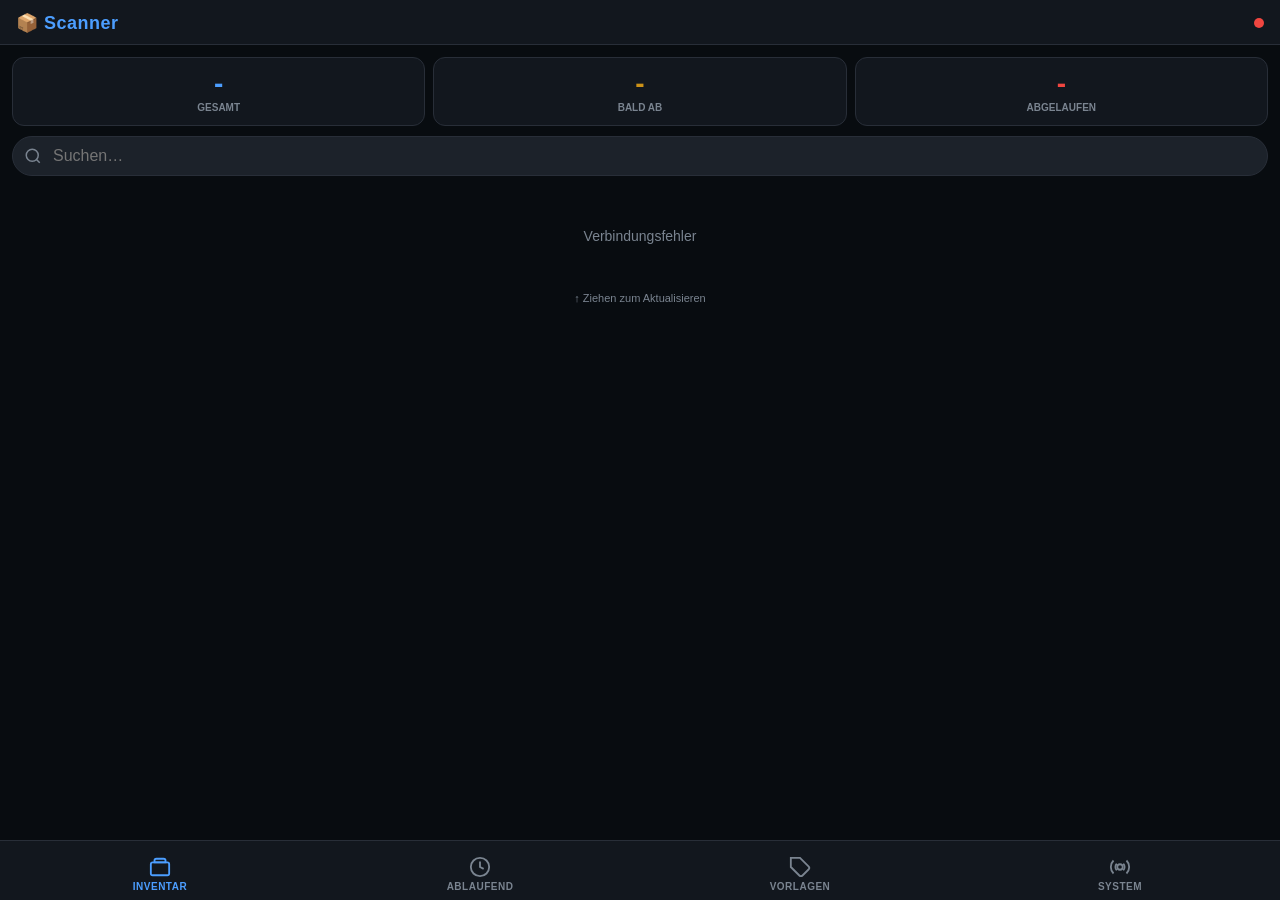
==== commit 72d0c939: "Mobile: Tab-Icons nach unten ausgerichtet, Leiste 60px [prerelease v1.1.0-pre10] 60px Höhe behalten," ====
--- a/data/mobile.html
+++ b/data/mobile.html
@@ -116,7 +116,7 @@
      padding-bottom auf #app abgedeckt, nicht hier – Tab-Leiste ist daher genau
      var(--tab-h) hoch und immer sichtbar über dem Home-Indicator-Bereich. */
   #tabbar { flex-shrink: 0; display: flex; background: var(--surface); border-top: 1px solid var(--border); height: var(--tab-h); }
-  .tab-btn { flex: 1; display: flex; flex-direction: column; align-items: center; justify-content: center; gap: 3px; border: none; background: none; color: var(--sub); font-size: 10px; font-weight: 600; letter-spacing: .5px; cursor: pointer; transition: color .15s; -webkit-tap-highlight-color: transparent; }
+  .tab-btn { flex: 1; display: flex; flex-direction: column; align-items: center; justify-content: flex-end; padding-bottom: 8px; gap: 3px; border: none; background: none; color: var(--sub); font-size: 10px; font-weight: 600; letter-spacing: .5px; cursor: pointer; transition: color .15s; -webkit-tap-highlight-color: transparent; }
   .tab-btn.active { color: var(--accent); }
   .tab-btn svg { width: 22px; height: 22px; }
   .tab-pane { display: none; padding: 12px; }
@@ -483,7 +483,7 @@
 
 // Version dieser Web-UI (im Dateisystem-Image). Bei jedem FS-Update erhöhen –
 // so lässt sich am Gerät prüfen, ob das littlefs.bin wirklich neu geflasht wurde.
-const WEBUI_VERSION = 'pre9 (tab-60)';
+const WEBUI_VERSION = 'pre10 (tab-bottom)';
 
 // ── State ──────────────────────────────────────────────────────
 let _allItems      = [];
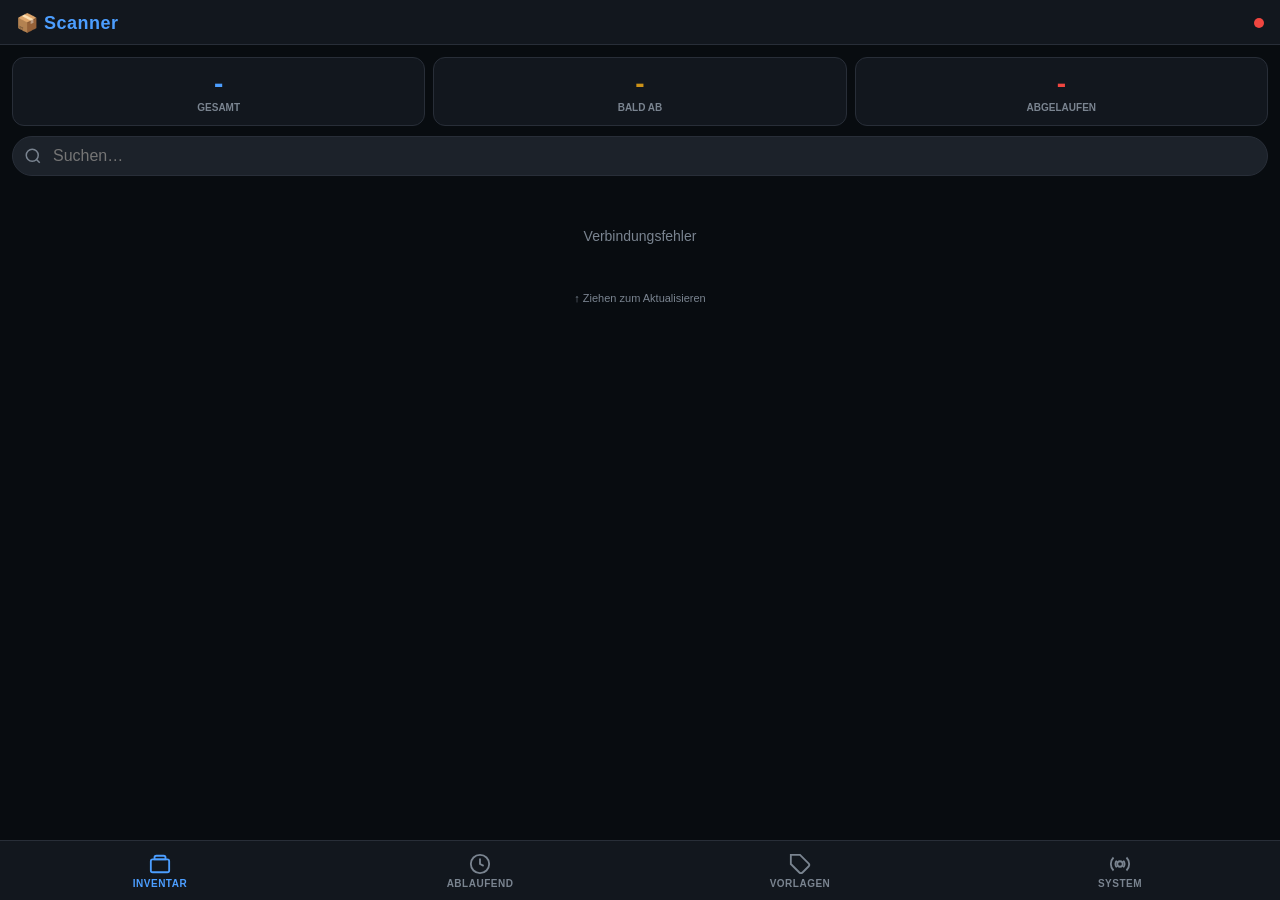
==== commit e91d1762: "Mobile: Sauberes Layout – Tab-Leiste position:fixed, Icons zentriert [prerelease v1.1.0-pre11] Zurüc" ====
--- a/data/mobile.html
+++ b/data/mobile.html
@@ -99,24 +99,19 @@
      Daher ALLE Eingaben global auf min. 16px zwingen. */
   input, select, textarea, button { font-size: 16px; }
 
-  /* ── Layout ──
-     position:fixed; inset:0 verankert #app am Visual Viewport.
-     padding-bottom auf #app (nicht auf #tabbar) stellt sicher, dass der
-     Safe-Area-Bereich unten (Home-Indicator) vom #app-Hintergrund
-     (var(--surface), gleiche Farbe wie Tab-Leiste) gefüllt wird – kein
-     sichtbarer Farbunterschied zwischen Tab-Leiste und Sicherheitsbereich. */
-  #app { position: fixed; inset: 0; display: flex; flex-direction: column; overflow: hidden; padding-top: env(safe-area-inset-top, 0px); padding-bottom: env(safe-area-inset-bottom, 0px); background: var(--surface); }
+  /* ── Layout ── */
+  #app { position: fixed; inset: 0; display: flex; flex-direction: column; overflow: hidden; padding-top: env(safe-area-inset-top, 0px); background: var(--surface); }
   #header { background: var(--surface); border-bottom: 1px solid var(--border); padding: 12px 16px 10px; display: flex; align-items: center; justify-content: space-between; flex-shrink: 0; }
   #header h1 { font-size: 18px; font-weight: 700; color: var(--accent); letter-spacing: .5px; }
   #header-right { display: flex; align-items: center; gap: 10px; }
   #wifi-dot { width: 10px; height: 10px; border-radius: 50%; background: var(--red); }
   #wifi-dot.ok { background: var(--green); }
-  #content { flex: 1; min-height: 0; overflow-y: auto; -webkit-overflow-scrolling: touch; overscroll-behavior-y: contain; background: var(--bg); }
-  /* Tab-Leiste als Flex-Kind am unteren Rand von #app. Safe-Area wird durch
-     padding-bottom auf #app abgedeckt, nicht hier – Tab-Leiste ist daher genau
-     var(--tab-h) hoch und immer sichtbar über dem Home-Indicator-Bereich. */
-  #tabbar { flex-shrink: 0; display: flex; background: var(--surface); border-top: 1px solid var(--border); height: var(--tab-h); }
-  .tab-btn { flex: 1; display: flex; flex-direction: column; align-items: center; justify-content: flex-end; padding-bottom: 8px; gap: 3px; border: none; background: none; color: var(--sub); font-size: 10px; font-weight: 600; letter-spacing: .5px; cursor: pointer; transition: color .15s; -webkit-tap-highlight-color: transparent; }
+  #content { flex: 1; min-height: 0; overflow-y: auto; -webkit-overflow-scrolling: touch; overscroll-behavior-y: contain; background: var(--bg); padding-bottom: calc(var(--tab-h) + env(safe-area-inset-bottom, 0px)); }
+  /* Tab-Leiste: position:fixed, immer am unteren sichtbaren Rand.
+     Höhe = Inhalt (--tab-h) + Safe-Area unten (Home-Indicator).
+     padding-bottom schiebt Icons über den Home-Indicator-Bereich. */
+  #tabbar { position: fixed; bottom: 0; left: 0; right: 0; z-index: 100; display: flex; background: var(--surface); border-top: 1px solid var(--border); height: calc(var(--tab-h) + env(safe-area-inset-bottom, 0px)); padding-bottom: env(safe-area-inset-bottom, 0px); }
+  .tab-btn { flex: 1; display: flex; flex-direction: column; align-items: center; justify-content: center; gap: 3px; border: none; background: none; color: var(--sub); font-size: 10px; font-weight: 600; letter-spacing: .5px; cursor: pointer; transition: color .15s; -webkit-tap-highlight-color: transparent; }
   .tab-btn.active { color: var(--accent); }
   .tab-btn svg { width: 22px; height: 22px; }
   .tab-pane { display: none; padding: 12px; }
@@ -483,7 +478,7 @@
 
 // Version dieser Web-UI (im Dateisystem-Image). Bei jedem FS-Update erhöhen –
 // so lässt sich am Gerät prüfen, ob das littlefs.bin wirklich neu geflasht wurde.
-const WEBUI_VERSION = 'pre10 (tab-bottom)';
+const WEBUI_VERSION = 'pre11 (clean)';
 
 // ── State ──────────────────────────────────────────────────────
 let _allItems      = [];
